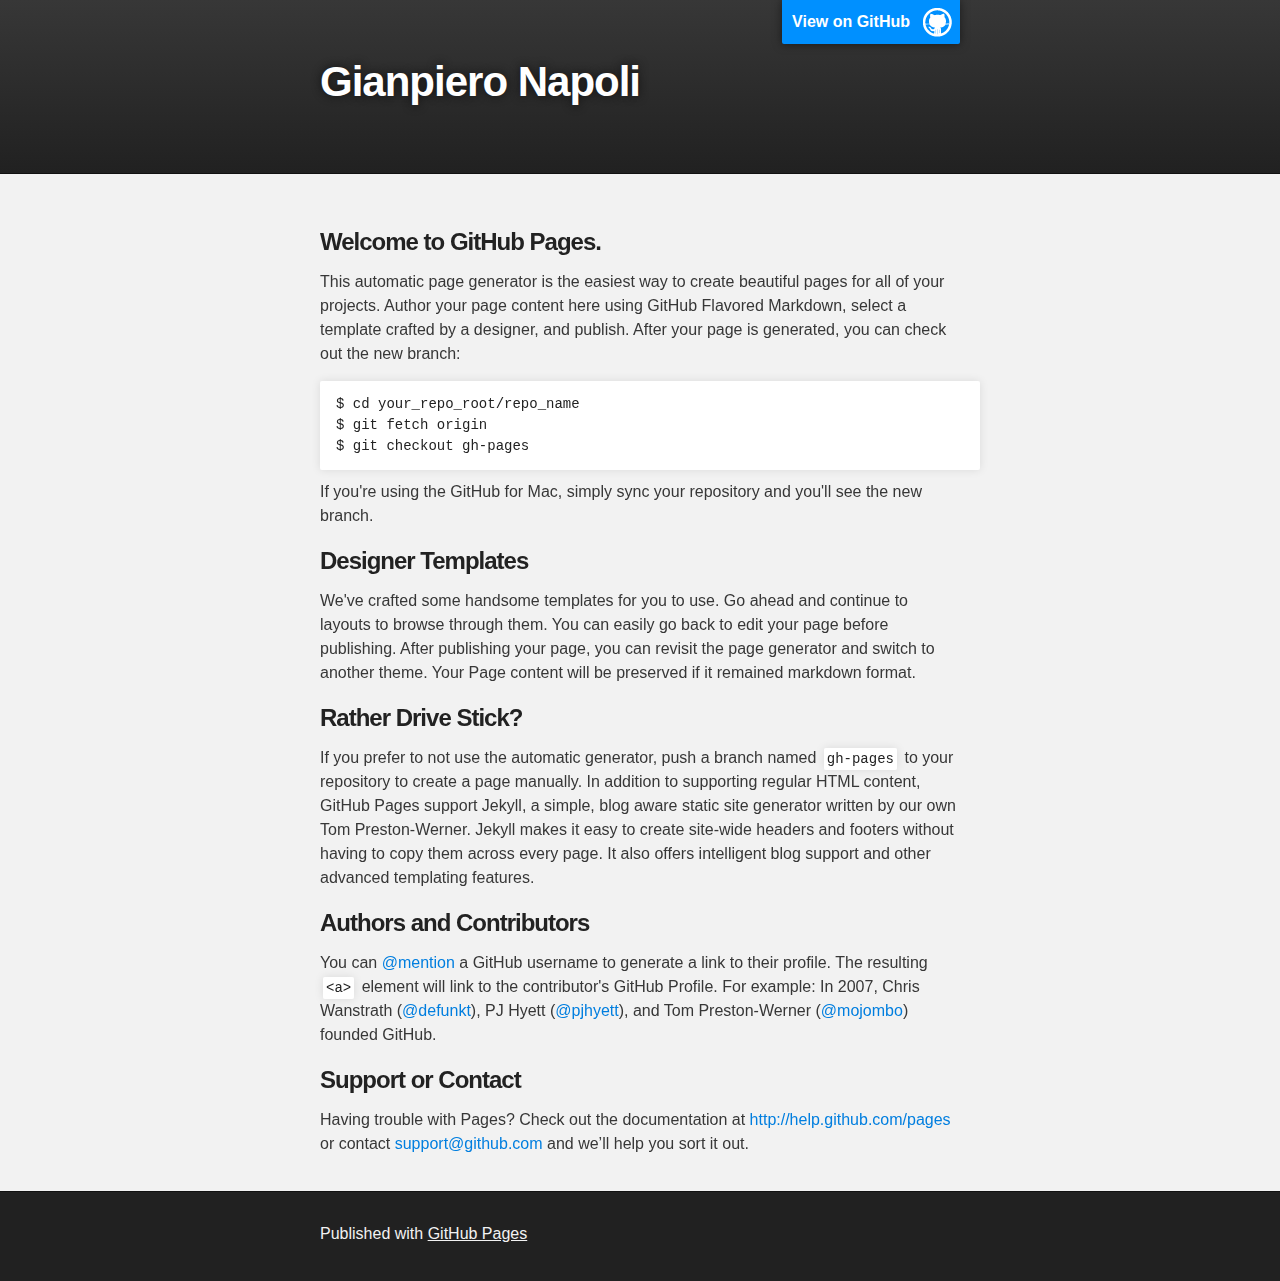
==== index.html @ 15323ada "Replace master branch with page content via GitHub" ====
<!DOCTYPE html>
<html>

  <head>
    <meta charset='utf-8'>
    <meta http-equiv="X-UA-Compatible" content="chrome=1">
    <meta name="description" content="Gianpiero Napoli : ">

    <link rel="stylesheet" type="text/css" media="screen" href="stylesheets/stylesheet.css">

    <title>Gianpiero Napoli</title>
  </head>

  <body>

    <!-- HEADER -->
    <div id="header_wrap" class="outer">
        <header class="inner">
          <a id="forkme_banner" href="https://github.com/gianpiero">View on GitHub</a>

          <h1 id="project_title">Gianpiero Napoli</h1>
          <h2 id="project_tagline"></h2>

        </header>
    </div>

    <!-- MAIN CONTENT -->
    <div id="main_content_wrap" class="outer">
      <section id="main_content" class="inner">
        <h3>
<a name="welcome-to-github-pages" class="anchor" href="#welcome-to-github-pages"><span class="octicon octicon-link"></span></a>Welcome to GitHub Pages.</h3>

<p>This automatic page generator is the easiest way to create beautiful pages for all of your projects. Author your page content here using GitHub Flavored Markdown, select a template crafted by a designer, and publish. After your page is generated, you can check out the new branch:</p>

<pre><code>$ cd your_repo_root/repo_name
$ git fetch origin
$ git checkout gh-pages
</code></pre>

<p>If you're using the GitHub for Mac, simply sync your repository and you'll see the new branch.</p>

<h3>
<a name="designer-templates" class="anchor" href="#designer-templates"><span class="octicon octicon-link"></span></a>Designer Templates</h3>

<p>We've crafted some handsome templates for you to use. Go ahead and continue to layouts to browse through them. You can easily go back to edit your page before publishing. After publishing your page, you can revisit the page generator and switch to another theme. Your Page content will be preserved if it remained markdown format.</p>

<h3>
<a name="rather-drive-stick" class="anchor" href="#rather-drive-stick"><span class="octicon octicon-link"></span></a>Rather Drive Stick?</h3>

<p>If you prefer to not use the automatic generator, push a branch named <code>gh-pages</code> to your repository to create a page manually. In addition to supporting regular HTML content, GitHub Pages support Jekyll, a simple, blog aware static site generator written by our own Tom Preston-Werner. Jekyll makes it easy to create site-wide headers and footers without having to copy them across every page. It also offers intelligent blog support and other advanced templating features.</p>

<h3>
<a name="authors-and-contributors" class="anchor" href="#authors-and-contributors"><span class="octicon octicon-link"></span></a>Authors and Contributors</h3>

<p>You can <a href="https://github.com/blog/821" class="user-mention">@mention</a> a GitHub username to generate a link to their profile. The resulting <code>&lt;a&gt;</code> element will link to the contributor's GitHub Profile. For example: In 2007, Chris Wanstrath (<a href="https://github.com/defunkt" class="user-mention">@defunkt</a>), PJ Hyett (<a href="https://github.com/pjhyett" class="user-mention">@pjhyett</a>), and Tom Preston-Werner (<a href="https://github.com/mojombo" class="user-mention">@mojombo</a>) founded GitHub.</p>

<h3>
<a name="support-or-contact" class="anchor" href="#support-or-contact"><span class="octicon octicon-link"></span></a>Support or Contact</h3>

<p>Having trouble with Pages? Check out the documentation at <a href="http://help.github.com/pages">http://help.github.com/pages</a> or contact <a href="mailto:support@github.com">support@github.com</a> and we’ll help you sort it out.</p>
      </section>
    </div>

    <!-- FOOTER  -->
    <div id="footer_wrap" class="outer">
      <footer class="inner">
        <p>Published with <a href="http://pages.github.com">GitHub Pages</a></p>
      </footer>
    </div>

    

  </body>
</html>
---- stylesheets/stylesheet.css ----
/*******************************************************************************
Slate Theme for GitHub Pages
by Jason Costello, @jsncostello
*******************************************************************************/

@import url(pygment_trac.css);

/*******************************************************************************
MeyerWeb Reset
*******************************************************************************/

html, body, div, span, applet, object, iframe,
h1, h2, h3, h4, h5, h6, p, blockquote, pre,
a, abbr, acronym, address, big, cite, code,
del, dfn, em, img, ins, kbd, q, s, samp,
small, strike, strong, sub, sup, tt, var,
b, u, i, center,
dl, dt, dd, ol, ul, li,
fieldset, form, label, legend,
table, caption, tbody, tfoot, thead, tr, th, td,
article, aside, canvas, details, embed,
figure, figcaption, footer, header, hgroup,
menu, nav, output, ruby, section, summary,
time, mark, audio, video {
  margin: 0;
  padding: 0;
  border: 0;
  font: inherit;
  vertical-align: baseline;
}

/* HTML5 display-role reset for older browsers */
article, aside, details, figcaption, figure,
footer, header, hgroup, menu, nav, section {
  display: block;
}

ol, ul {
  list-style: none;
}

table {
  border-collapse: collapse;
  border-spacing: 0;
}

/*******************************************************************************
Theme Styles
*******************************************************************************/

body {
  box-sizing: border-box;
  color:#373737;
  background: #212121;
  font-size: 16px;
  font-family: 'Myriad Pro', Calibri, Helvetica, Arial, sans-serif;
  line-height: 1.5;
  -webkit-font-smoothing: antialiased;
}

h1, h2, h3, h4, h5, h6 {
  margin: 10px 0;
  font-weight: 700;
  color:#222222;
  font-family: 'Lucida Grande', 'Calibri', Helvetica, Arial, sans-serif;
  letter-spacing: -1px;
}

h1 {
  font-size: 36px;
  font-weight: 700;
}

h2 {
  padding-bottom: 10px;
  font-size: 32px;
  background: url('../images/bg_hr.png') repeat-x bottom;
}

h3 {
  font-size: 24px;
}

h4 {
  font-size: 21px;
}

h5 {
  font-size: 18px;
}

h6 {
  font-size: 16px;
}

p {
  margin: 10px 0 15px 0;
}

footer p {
  color: #f2f2f2;
}

a {
  text-decoration: none;
  color: #007edf;
  text-shadow: none;

  transition: color 0.5s ease;
  transition: text-shadow 0.5s ease;
  -webkit-transition: color 0.5s ease;
  -webkit-transition: text-shadow 0.5s ease;
  -moz-transition: color 0.5s ease;
  -moz-transition: text-shadow 0.5s ease;
  -o-transition: color 0.5s ease;
  -o-transition: text-shadow 0.5s ease;
  -ms-transition: color 0.5s ease;
  -ms-transition: text-shadow 0.5s ease;
}

a:hover, a:focus {text-decoration: underline;}

footer a {
  color: #F2F2F2;
  text-decoration: underline;
}

em {
  font-style: italic;
}

strong {
  font-weight: bold;
}

img {
  position: relative;
  margin: 0 auto;
  max-width: 739px;
  padding: 5px;
  margin: 10px 0 10px 0;
  border: 1px solid #ebebeb;

  box-shadow: 0 0 5px #ebebeb;
  -webkit-box-shadow: 0 0 5px #ebebeb;
  -moz-box-shadow: 0 0 5px #ebebeb;
  -o-box-shadow: 0 0 5px #ebebeb;
  -ms-box-shadow: 0 0 5px #ebebeb;
}

p img {
  display: inline;
  margin: 0;
  padding: 0;
  vertical-align: middle;
  text-align: center;
  border: none;
}

pre, code {
  width: 100%;
  color: #222;
  background-color: #fff;

  font-family: Monaco, "Bitstream Vera Sans Mono", "Lucida Console", Terminal, monospace;
  font-size: 14px;

  border-radius: 2px;
  -moz-border-radius: 2px;
  -webkit-border-radius: 2px;
}

pre {
  width: 100%;
  padding: 10px;
  box-shadow: 0 0 10px rgba(0,0,0,.1);
  overflow: auto;
}

code {
  padding: 3px;
  margin: 0 3px;
  box-shadow: 0 0 10px rgba(0,0,0,.1);
}

pre code {
  display: block;
  box-shadow: none;
}

blockquote {
  color: #666;
  margin-bottom: 20px;
  padding: 0 0 0 20px;
  border-left: 3px solid #bbb;
}


ul, ol, dl {
  margin-bottom: 15px
}

ul {
  list-style: inside;
  padding-left: 20px;
}

ol {
  list-style: decimal inside;
  padding-left: 20px;
}

dl dt {
  font-weight: bold;
}

dl dd {
  padding-left: 20px;
  font-style: italic;
}

dl p {
  padding-left: 20px;
  font-style: italic;
}

hr {
  height: 1px;
  margin-bottom: 5px;
  border: none;
  background: url('../images/bg_hr.png') repeat-x center;
}

table {
  border: 1px solid #373737;
  margin-bottom: 20px;
  text-align: left;
 }

th {
  font-family: 'Lucida Grande', 'Helvetica Neue', Helvetica, Arial, sans-serif;
  padding: 10px;
  background: #373737;
  color: #fff;
 }

td {
  padding: 10px;
  border: 1px solid #373737;
 }

form {
  background: #f2f2f2;
  padding: 20px;
}

/*******************************************************************************
Full-Width Styles
*******************************************************************************/

.outer {
  width: 100%;
}

.inner {
  position: relative;
  max-width: 640px;
  padding: 20px 10px;
  margin: 0 auto;
}

#forkme_banner {
  display: block;
  position: absolute;
  top:0;
  right: 10px;
  z-index: 10;
  padding: 10px 50px 10px 10px;
  color: #fff;
  background: url('../images/blacktocat.png') #0090ff no-repeat 95% 50%;
  font-weight: 700;
  box-shadow: 0 0 10px rgba(0,0,0,.5);
  border-bottom-left-radius: 2px;
  border-bottom-right-radius: 2px;
}

#header_wrap {
  background: #212121;
  background: -moz-linear-gradient(top, #373737, #212121);
  background: -webkit-linear-gradient(top, #373737, #212121);
  background: -ms-linear-gradient(top, #373737, #212121);
  background: -o-linear-gradient(top, #373737, #212121);
  background: linear-gradient(top, #373737, #212121);
}

#header_wrap .inner {
  padding: 50px 10px 30px 10px;
}

#project_title {
  margin: 0;
  color: #fff;
  font-size: 42px;
  font-weight: 700;
  text-shadow: #111 0px 0px 10px;
}

#project_tagline {
  color: #fff;
  font-size: 24px;
  font-weight: 300;
  background: none;
  text-shadow: #111 0px 0px 10px;
}

#downloads {
  position: absolute;
  width: 210px;
  z-index: 10;
  bottom: -40px;
  right: 0;
  height: 70px;
  background: url('../images/icon_download.png') no-repeat 0% 90%;
}

.zip_download_link {
  display: block;
  float: right;
  width: 90px;
  height:70px;
  text-indent: -5000px;
  overflow: hidden;
  background: url(../images/sprite_download.png) no-repeat bottom left;
}

.tar_download_link {
  display: block;
  float: right;
  width: 90px;
  height:70px;
  text-indent: -5000px;
  overflow: hidden;
  background: url(../images/sprite_download.png) no-repeat bottom right;
  margin-left: 10px;
}

.zip_download_link:hover {
  background: url(../images/sprite_download.png) no-repeat top left;
}

.tar_download_link:hover {
  background: url(../images/sprite_download.png) no-repeat top right;
}

#main_content_wrap {
  background: #f2f2f2;
  border-top: 1px solid #111;
  border-bottom: 1px solid #111;
}

#main_content {
  padding-top: 40px;
}

#footer_wrap {
  background: #212121;
}



/*******************************************************************************
Small Device Styles
*******************************************************************************/

@media screen and (max-width: 480px) {
  body {
    font-size:14px;
  }

  #downloads {
    display: none;
  }

  .inner {
    min-width: 320px;
    max-width: 480px;
  }

  #project_title {
  font-size: 32px;
  }

  h1 {
    font-size: 28px;
  }

  h2 {
    font-size: 24px;
  }

  h3 {
    font-size: 21px;
  }

  h4 {
    font-size: 18px;
  }

  h5 {
    font-size: 14px;
  }

  h6 {
    font-size: 12px;
  }

  code, pre {
    min-width: 320px;
    max-width: 480px;
    font-size: 11px;
  }

}
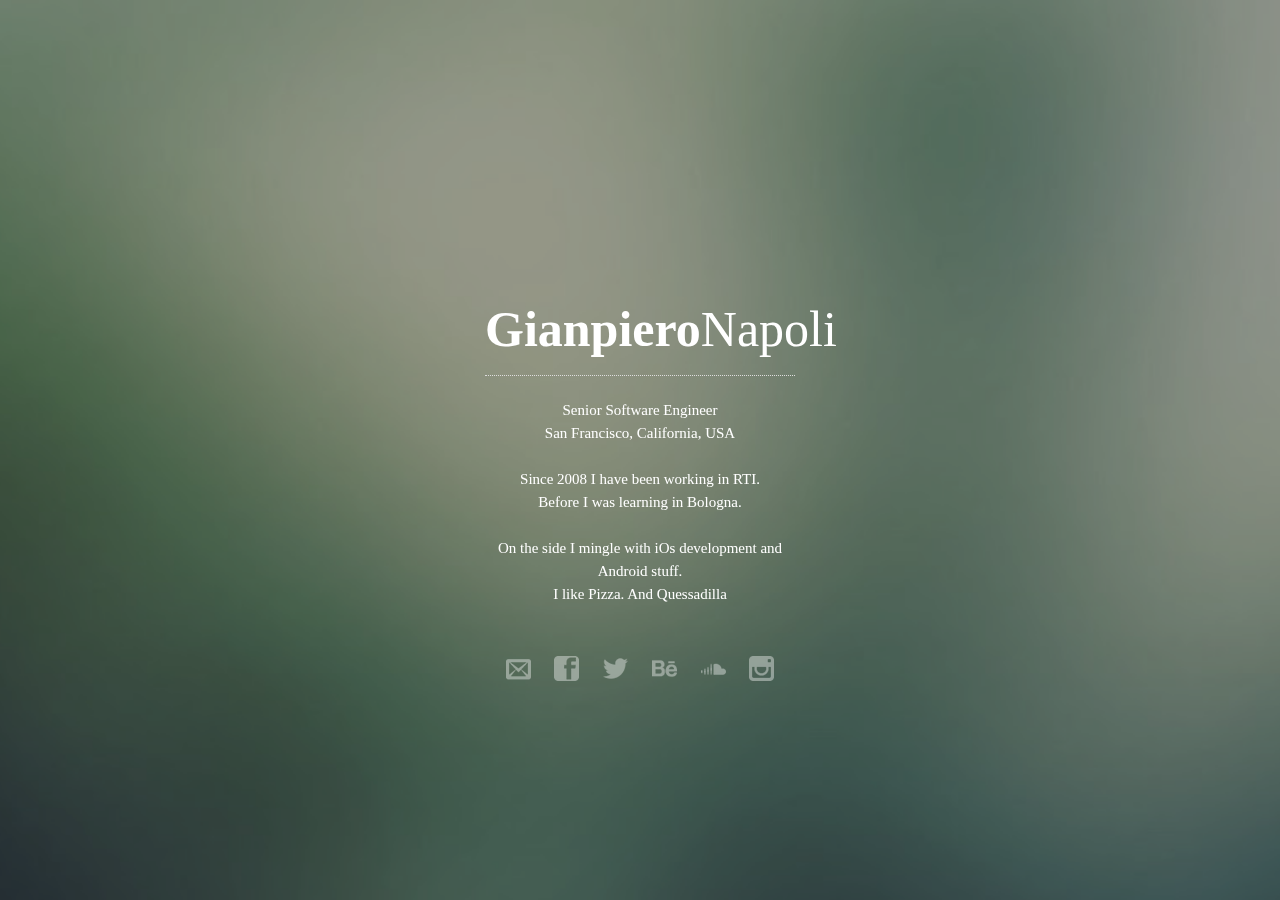
==== commit 809e376d: "removed" ====
--- a/index.html
+++ b/index.html
@@ -1,74 +1,96 @@
-<!DOCTYPE html>
-<html>
+<!DOCTYPE html PUBLIC "-//W3C//DTD XHTML 1.0 Transitional//EN" "http://www.w3.org/TR/xhtml1/DTD/xhtml1-transitional.dtd">
+<!-- saved from url=(0022)http://www.gianpieronapoli.com/ -->
+<html xmlns="http://www.w3.org/1999/xhtml" xml:lang="en" lang="en">
+<head><meta http-equiv="Content-Type" content="text/html; charset=UTF-8">
+<title>Gianpiero</title>
+	<link rel="shortcut icon" href="http://www.gianpieronapoli.com/img/favicon.ico">
+	<link rel="apple-touch-icon" href="http://www.gianpieronapoli.com/img/apple-touch-icon.png">
+	<link rel="apple-touch-icon" sizes="72x72" href="http://www.gianpieronapoli.com/img/apple-touch-icon-72x72.png">
+	<link rel="apple-touch-icon" sizes="114x114" href="http://www.gianpieronapoli.com/img/apple-touch-icon-114x114.png">
+<link rel="canonical" href="http://gianpieronapoli.com/">
+<meta property="og:site_name" content="Gianpiero Napoli">
+<meta property="og:title" content="Home">
+<meta itemprop="name" content="Home">
+<meta property="og:url" content="http://gianpieronapoli.com">
+<meta itemprop="url" content="http://gianpieronapoli.com">
+<meta property="og:type" content="article">
+<meta name="description" content="Gianpiero Napoli is a Senior Software Engineer based in San Francisco, California, USA">
+</head>
+<body class=" hasGoogleVoiceExt">
+<link rel="stylesheet" href="./gp_files/animate-custom.css" type="text/css" media="screen">
+<link rel="stylesheet" href="./gp_files/supersized.css" type="text/css" media="screen">
+<link rel="stylesheet" href="./gp_files/supersized.shutter.css" type="text/css" media="screen">
+<link rel="stylesheet" href="./gp_files/style.css" type="text/css" media="screen">
 
-  <head>
-    <meta charset='utf-8'>
-    <meta http-equiv="X-UA-Compatible" content="chrome=1">
-    <meta name="description" content="Gianpiero Napoli : ">
+<script async="" src="./gp_files/analytics.js"></script><script type="text/javascript" src="./gp_files/jquery.min.js"></script>
+<script type="text/javascript" src="./gp_files/jquery.easing.min.js"></script>
+<script type="text/javascript" src="./gp_files/supersized.3.2.7.min.js"></script>
+<script type="text/javascript" src="./gp_files/supersized.shutter.min.js"></script>
+<link href="./gp_files/css" rel="stylesheet" type="text/css">
 
-    <link rel="stylesheet" type="text/css" media="screen" href="stylesheets/stylesheet.css">
+<script type="text/javascript">
+			
+			jQuery(function($){
 
-    <title>Gianpiero Napoli</title>
-  </head>
+				$('#title').addClass('animated fadeInDown');
+				$('#subTitle').addClass('animated pulse');
+				$('#line').addClass('animated bounceIn');
+				$('#content').addClass('animated pulse');
+				$('#sharingKit').addClass('animated fadeInUp');
+				$.supersized({
+					// Functionality
+					slide_interval          :   0,		
+					transition              :   1, 			
+					transition_speed		:	5000,		
+					// Components							
+					slide_links				:	'blank',	
+					slides 					:  	[			
+														{image : 'http://3.bp.blogspot.com/-tA2G5ySLJIk/Uoz1GytFevI/AAAAAAAAAUA/TQLzDwd5qqM/s1600/1.jpg', title : '', thumb : '', url : ''},
+														{image : 'http://3.bp.blogspot.com/-QZf-4DCEmcY/Uoz1G3ql9AI/AAAAAAAAAUI/539nn3zEb5U/s1600/2.jpg', title : '', thumb : '', url : ''},  
+														{image : 'http://4.bp.blogspot.com/-OVFyxVoYX8s/Uoz1G9s8jlI/AAAAAAAAAUE/5b4Vx9Wu8N0/s1600/3.jpg', title : '', thumb : '', url : ''},
+														{image : 'http://2.bp.blogspot.com/-yM8WEtGUWvU/Uoz1H6mIc4I/AAAAAAAAAUc/Sb3jbuVLt4o/s1600/4.jpg', title : '', thumb : '', url : ''},
+														{image : 'http://2.bp.blogspot.com/-xJheQtrhZXs/Uoz1IE33pdI/AAAAAAAAAUY/Dj3EZUPb8D0/s1600/5.jpg', title : '', thumb : '', url : ''},
+														{image : 'http://2.bp.blogspot.com/-3VEeciKUxgo/Uoz1I9IVLwI/AAAAAAAAAUg/wCRHUSCQ_Wk/s1600/6.jpg', title : '', thumb : '', url : ''},
+												]
+					
+				});
+		    });
+		    
+		</script>
+		
+	
 
-  <body>
 
-    <!-- HEADER -->
-    <div id="header_wrap" class="outer">
-        <header class="inner">
-          <a id="forkme_banner" href="https://github.com/gianpiero">View on GitHub</a>
 
-          <h1 id="project_title">Gianpiero Napoli</h1>
-          <h2 id="project_tagline"></h2>
+<div class="fullscreenDiv">
+<div class="centerCover">
+<div class="center" id="center"><br><br><br><br>
+<p class="title animated fadeInDown" id="title">Gianpiero<span style="font-weight:100;">Napoli</span></p>
+<p class="line animated bounceIn" id="line"><br></p>
+<p class="subTitle animated pulse" id="subTitle"><br>Senior Software Engineer<br>San Francisco, California, USA<br></p>
+<p class="content animated pulse" id="content"><br>
+Since 2008 I have been working in RTI.<br> Before I was learning in Bologna. 
+<br><br>On the side I mingle with iOs development and Android stuff.<br> I like Pizza. And Quessadilla
+</p>
+<p class="sharingKit animated fadeInUp" id="sharingKit">
+<span class="socialFeild"><a href="mailto:magopieri@gmail.com"><img src="./gp_files/envelope.png"></a></span> 
+<span class="socialFeild"><a href="https://www.facebook.com/magopieri"><img src="./gp_files/facebook.png"></a></span> 
+<span class="socialFeild"><a href="https://www.twitter.com/magopieri"><img src="./gp_files/twitter.png"></a></span> 
+<span class="socialFeild"><a href="www.linkedin.com/in/gianpiero/"><img src="./gp_files/behance.png"></a></span> 
+<span class="socialFeild"><a href="https://github.com/gianpiero"><img src="./gp_files/soundcloud.png"></a></span> 
+<span class="socialFeild"><a href="http://www.instagram.com/magopieri"><img src="./gp_files/instagram.png"></a></span> 
+</p>
+</div>
+</div>
+</div>​
+<script>
+  (function(i,s,o,g,r,a,m){i['GoogleAnalyticsObject']=r;i[r]=i[r]||function(){
+  (i[r].q=i[r].q||[]).push(arguments)},i[r].l=1*new Date();a=s.createElement(o),
+  m=s.getElementsByTagName(o)[0];a.async=1;a.src=g;m.parentNode.insertBefore(a,m)
+  })(window,document,'script','//www.google-analytics.com/analytics.js','ga');
+  ga('create', 'UA-12927306-2', 'gianpieronapoli.com');
+  ga('send', 'pageview');
+</script>
 
-        </header>
-    </div>
 
-    <!-- MAIN CONTENT -->
-    <div id="main_content_wrap" class="outer">
-      <section id="main_content" class="inner">
-        <h3>
-<a name="welcome-to-github-pages" class="anchor" href="#welcome-to-github-pages"><span class="octicon octicon-link"></span></a>Welcome to GitHub Pages.</h3>
-
-<p>This automatic page generator is the easiest way to create beautiful pages for all of your projects. Author your page content here using GitHub Flavored Markdown, select a template crafted by a designer, and publish. After your page is generated, you can check out the new branch:</p>
-
-<pre><code>$ cd your_repo_root/repo_name
-$ git fetch origin
-$ git checkout gh-pages
-</code></pre>
-
-<p>If you're using the GitHub for Mac, simply sync your repository and you'll see the new branch.</p>
-
-<h3>
-<a name="designer-templates" class="anchor" href="#designer-templates"><span class="octicon octicon-link"></span></a>Designer Templates</h3>
-
-<p>We've crafted some handsome templates for you to use. Go ahead and continue to layouts to browse through them. You can easily go back to edit your page before publishing. After publishing your page, you can revisit the page generator and switch to another theme. Your Page content will be preserved if it remained markdown format.</p>
-
-<h3>
-<a name="rather-drive-stick" class="anchor" href="#rather-drive-stick"><span class="octicon octicon-link"></span></a>Rather Drive Stick?</h3>
-
-<p>If you prefer to not use the automatic generator, push a branch named <code>gh-pages</code> to your repository to create a page manually. In addition to supporting regular HTML content, GitHub Pages support Jekyll, a simple, blog aware static site generator written by our own Tom Preston-Werner. Jekyll makes it easy to create site-wide headers and footers without having to copy them across every page. It also offers intelligent blog support and other advanced templating features.</p>
-
-<h3>
-<a name="authors-and-contributors" class="anchor" href="#authors-and-contributors"><span class="octicon octicon-link"></span></a>Authors and Contributors</h3>
-
-<p>You can <a href="https://github.com/blog/821" class="user-mention">@mention</a> a GitHub username to generate a link to their profile. The resulting <code>&lt;a&gt;</code> element will link to the contributor's GitHub Profile. For example: In 2007, Chris Wanstrath (<a href="https://github.com/defunkt" class="user-mention">@defunkt</a>), PJ Hyett (<a href="https://github.com/pjhyett" class="user-mention">@pjhyett</a>), and Tom Preston-Werner (<a href="https://github.com/mojombo" class="user-mention">@mojombo</a>) founded GitHub.</p>
-
-<h3>
-<a name="support-or-contact" class="anchor" href="#support-or-contact"><span class="octicon octicon-link"></span></a>Support or Contact</h3>
-
-<p>Having trouble with Pages? Check out the documentation at <a href="http://help.github.com/pages">http://help.github.com/pages</a> or contact <a href="mailto:support@github.com">support@github.com</a> and we’ll help you sort it out.</p>
-      </section>
-    </div>
-
-    <!-- FOOTER  -->
-    <div id="footer_wrap" class="outer">
-      <footer class="inner">
-        <p>Published with <a href="http://pages.github.com">GitHub Pages</a></p>
-      </footer>
-    </div>
-
-    
-
-  </body>
-</html>
+<ul id="supersized" class="speed" style="visibility: visible;"><li class="slide-0"><a target="_blank"><img src="./gp_files/1.jpg" style="width: 1893.75px; left: -421.5px; top: 0px; height: 1515px;"></a></li><li class="slide-1" style="visibility: visible; opacity: 1;"><a target="_blank"><img src="./gp_files/2.jpg" style="width: 2261.194029850746px; left: -605.5px; top: 0px; height: 1515px;"></a></li><li class="slide-2" style="visibility: visible; opacity: 1;"><a target="_blank"><img src="./gp_files/3.jpg" style="height: 1515px; width: 2047.2972972972973px; left: -498.5px; top: 0px;"></a></li><li class="slide-3" style="visibility: visible; opacity: 1;"><a target="_blank"><img src="./gp_files/4.jpg" style="height: 1515px; width: 2295.4545454545455px; left: -622.5px; top: 0px;"></a></li><li class="slide-4 prevslide" style="visibility: visible; opacity: 1;"><a target="_blank"><img src="./gp_files/5.jpg" style="height: 1515px; width: 2705.3571428571427px; left: -827.5px; top: 0px;"></a></li><li class="slide-5 activeslide" style="visibility: visible; opacity: 0.4224;"><a target="_blank"><img src="./gp_files/6.jpg" style="height: 1515px; width: 2020px; left: -485px; top: 0px;"></a></li></ul></body></html>
--- a/gp_files/supersized.css
+++ b/gp_files/supersized.css
@@ -0,0 +1,30 @@
+/*
+
+	Supersized - Fullscreen Slideshow jQuery Plugin
+	Version : 3.2.7
+	Site	: www.buildinternet.com/project/supersized
+	
+	Author	: Sam Dunn
+	Company : One Mighty Roar (www.onemightyroar.com)
+	License : MIT License / GPL License
+	
+*/
+
+* { margin:0; padding:0; }
+body { background:#111; height:100%; }
+	img { border:none; }
+	
+	#supersized-loader { position:absolute; top:50%; left:50%; z-index:0; width:60px; height:60px; margin:-30px 0 0 -30px; text-indent:-999em; background:url(../img/progress.gif) no-repeat center center;}
+	
+	#supersized {  display:block; position:fixed; left:0; top:0; overflow:hidden; z-index:-999; height:100%; width:100%; }
+		#supersized img { width:auto; height:auto; position:relative; display:none; outline:none; border:none; }
+			#supersized.speed img { -ms-interpolation-mode:nearest-neighbor; image-rendering: -moz-crisp-edges; }	/*Speed*/
+			#supersized.quality img { -ms-interpolation-mode:bicubic; image-rendering: optimizeQuality; }			/*Quality*/
+		
+		#supersized li { display:block; list-style:none; z-index:-30; position:fixed; overflow:hidden; top:0; left:0; width:100%; height:100%; background:#111; }
+		#supersized a { width:100%; height:100%; display:block; }
+			#supersized li.prevslide { z-index:-20; }
+			#supersized li.activeslide { z-index:-10; }
+			#supersized li.image-loading { background:#111 url(../img/progress.gif) no-repeat center center; width:100%; height:100%; }
+				#supersized li.image-loading img{ visibility:hidden; }
+			#supersized li.prevslide img, #supersized li.activeslide img{ display:inline; }--- a/gp_files/supersized.shutter.css
+++ b/gp_files/supersized.shutter.css
@@ -0,0 +1,74 @@
+/*
+
+	Supersized - Fullscreen Slideshow jQuery Plugin
+	Version : 3.2.7
+	Site	: www.buildinternet.com/project/supersized
+	
+	Theme 	: Shutter 1.2
+	Author	: Sam Dunn
+	Company : One Mighty Roar (www.onemightyroar.com)
+	License : MIT License / GPL License
+	
+*/
+
+	/* Controls Bar
+	----------------------------*/
+	#controls-wrapper { margin:0 auto; height:42px; width:100%; bottom:0px; left:0; z-index:4; background:url(../img/nav-bg.png) repeat-x; position:fixed; }
+		#controls { overflow:hidden; height:100%; position:relative; text-align:left; z-index:5; }
+			#slidecounter { float:left; color:#999; font:14px "Helvetica Neue", Helvetica, Arial, sans-serif; text-shadow:#000 0 -1px 0; margin:0px 10px 0 15px; line-height:42px; }
+			#slidecaption { overflow:hidden; float:left; color:#FFF; font:400 14px "Helvetica Neue", Helvetica, Arial, sans-serif; text-shadow:#000 1px 1px 2px; margin:0 20px 0 0; line-height:42px; }
+			
+			#navigation { float:right; margin:0px 20px 0 0; }
+				#play-button{ float:left; margin-top:1px;border-right:1px solid #333; background:url('../img/bg-hover.png') repeat-x 0 44px; }
+					#play-button:hover{ background-position:0 1px; cursor:pointer; }
+				
+				#prevslide, #nextslide{ position:absolute; height:43px; width:43px; top:50%; margin-top:-21px; opacity:0.6; }
+					#prevslide{ left:10px; background:url('../img/back.png'); }
+					#nextslide{ right:10px; background:url('../img/forward.png'); }
+						#prevslide:active, #nextslide:active{ margin-top:-19px; }
+						#prevslide:hover, #nextslide:hover{ cursor:pointer; }
+				
+				ul#slide-list{ padding:15px 0; float:left; position:absolute; left:50%; }
+					ul#slide-list li{ list-style:none; width:12px; height:12px; float:left; margin:0 5px 0 0; }
+						ul#slide-list li.current-slide a, ul#slide-list li.current-slide a:hover{ background-position:0 0px; }
+						ul#slide-list li a{ display:block; width:12px; height:12px; background:url('../img/nav-dot.png') no-repeat 0 -24px; }
+							ul#slide-list li a:hover{ background-position:0 -12px; cursor:pointer; }
+				
+				#tray-button{ float:right; margin-top:1px; border-left:1px solid #333; background:url('../img/bg-hover.png') repeat-x 0 44px; }
+					#tray-button:hover{ background-position:0 1px; cursor:pointer; }
+		
+	
+	/* Progress Bar
+	----------------------------*/					
+	#progress-back{ z-index:5; position:fixed; bottom:42px; left:0; height:8px; width:100%; background:url('../img/progress-back.png') repeat-x; }
+		#progress-bar{ position:relative; height:8px; width:100%; background:url('../img/progress-bar.png') repeat-x; }
+	
+	
+	/* Thumbnail Navigation
+	----------------------------*/	
+	#nextthumb,#prevthumb { z-index:2; display:none; position:fixed; bottom:61px; height:75px; width:100px; overflow:hidden; background:#ddd; border:1px solid #fff; -webkit-box-shadow:0 0 5px #000; }
+		#nextthumb { right:12px; }
+		#prevthumb { left:12px; }
+			#nextthumb img, #prevthumb img { width:150px; height:auto;  }
+			#nextthumb:active, #prevthumb:active { bottom:59px; }
+			#nextthumb:hover, #prevthumb:hover { cursor:pointer; }
+	
+	
+	/* Thumbnail Tray
+	----------------------------*/			
+	#thumb-tray{ position:fixed; z-index:3; bottom:0; left:0; background:url(../img/bg-black.png); height:150px; width:100%; overflow:hidden; text-align:center; -moz-box-shadow: 0px 0px 4px #000; -webkit-box-shadow: 0px 0px 4px #000; box-shadow: 0px 0px 4px #000; }
+		
+		#thumb-back, #thumb-forward{ position:absolute; z-index:5; bottom:42px; height:108px; width:40px; }
+			#thumb-back{ left:0; background: url('../img/thumb-back.png') no-repeat center center;}
+			#thumb-forward{ right:0; background:url('../img/thumb-forward.png') no-repeat center center;}
+				#thumb-back:hover, #thumb-forward:hover{ cursor:pointer; background-color:rgba(256,256,256, 0.1); }
+					#thumb-back:hover{ border-right:1px solid rgba(256,256,256, 0.2); }
+					#thumb-forward:hover{ border-left:1px solid rgba(256,256,256, 0.2); }
+		
+		
+		ul#thumb-list{ display:inline-block; list-style:none; position:relative; left:0px; padding:0 0px; }
+			ul#thumb-list li{ background:#111; list-style:none; display:inline; width:150px; height:108px; overflow:hidden; float:left; margin:0; }
+				ul#thumb-list li img { width:200px; height:auto; opacity:0.5; -ms-filter: "progid:DXImageTransform.Microsoft.Alpha(Opacity=60)"; filter:alpha(opacity=60); -webkit-transition: all 100ms ease-in-out; -moz-transition: all 100ms ease-in-out; -o-transition: all 100ms ease-in-out; -ms-transition: all 100ms ease-in-out; transition: all 100ms ease-in-out; }
+				ul#thumb-list li.current-thumb img, ul#thumb-list li:hover img{ opacity:1; -ms-filter: "progid:DXImageTransform.Microsoft.Alpha(Opacity=100)"; filter:alpha(opacity=100); }
+				ul#thumb-list li:hover{ cursor:pointer; }
+				--- a/gp_files/style.css
+++ b/gp_files/style.css
@@ -0,0 +1,127 @@
+	ul#demo-block{ margin:0 15px 15px 15px; }
+			ul#demo-block li{ margin:0 0 10px 0; padding:10px; display:inline; float:left; clear:both; color:#aaa; background:url('img/bg-black.png'); font:11px Helvetica, Arial, sans-serif; }
+			ul#demo-block li a{ color:#eee; font-weight:bold; }
+		.fullscreenDiv {
+    width: 100%;
+    height: auto;
+    bottom: 0px;
+    top: 0px;
+    left: 0;
+    position: absolute;
+}
+.centerCover {
+//  background-color:rgba(255,255,255,0.2);
+    line-height: 23px;
+    text-align: center;
+    position: absolute;
+//    border: 1px dashed white;
+    width: 320px;
+    height: 480px;
+    top: 50%;
+    left: 50%;
+    margin-top: -240px;
+    margin-left: -160px;
+    color:#FFFFFF;
+    font-size:12px;
+//-webkit-border-radius: 160px 200px;
+//-moz-border-radius: 160px 200px;
+//border-radius: 160px 200px;
+
+}
+.center {
+//  background-color:rgba(255,255,255,0.1);
+    line-height: 23px;
+    text-align: center;
+    position: absolute;
+ //   border: 1px dashed white;
+    width: 310px;
+    height: 470px;
+    top: 50%;
+    left: 50%;
+    margin-top: -235px;
+    margin-left: -155px;
+    color:#FFFFFF;
+    font-size:12px;
+ //   -webkit-border-radius: 200px 155px;
+//-moz-border-radius: 200px 155px;
+//border-radius: 200px 155px;
+
+    -vendor-animation-duration: 10s;
+    -vendor-animation-delay: 2s;
+    -vendor-animation-iteration-count: infinite;
+    
+}
+.title
+{
+font-family: 'Raleway';font-size:50px;line-height: 45px;font-weight:700;
+ -vendor-animation-duration: 10s;
+    -vendor-animation-delay: 2s;
+    -vendor-animation-iteration-count: infinite;
+}
+.subTitle
+{
+font-family: 'Raleway';font-weight:100;font-size:15px;
+-vendor-animation-duration: 10s;
+    -vendor-animation-delay: 2s;
+    -vendor-animation-iteration-count: infinite;
+}
+.line
+{
+width:100%;border-bottom:1px dotted #DDDDDD;
+-vendor-animation-duration: 10s;
+    -vendor-animation-delay: 2s;
+    -vendor-animation-iteration-count: infinite;
+}
+.content
+{
+font-family: 'Raleway';font-weight:100;font-size:15px;
+-vendor-animation-duration: 10s;
+    -vendor-animation-delay: 2s;
+    -vendor-animation-iteration-count: infinite;
+
+
+}
+.sharingKit
+{
+font-family: 'Raleway';font-weight:100;font-size:15px;
+-vendor-animation-duration: 10s;
+    -vendor-animation-delay: 2s;
+    -vendor-animation-iteration-count: 10;
+margin-top:50px;
+
+}
+
+
+.socialFeild
+{
+opacity:0.4;
+filter:alpha(opacity=0.4); /* For IE8 and earlier */
+
+padding:10px;
+
+-webkit-transition: all 0.5s ease;
+     -moz-transition: all 0.5s ease;
+       -o-transition: all 0.5s ease;
+      -ms-transition: all 0.5s ease;
+          transition: all 0.5s ease;
+          
+}
+.socialFeild:hover
+{
+opacity:100;
+padding:10px;
+filter:alpha(opacity=100); /* For IE8 and earlier */
+}
+.opl {
+position:fixed;
+top:100px;
+left:0px;
+z-index:99999;
+}
+.opl a {
+width:73px;
+height:56px;
+text-indent:-9999px;
+display:block;
+background:url('https://s3.amazonaws.com/onepagelove/one-page-love-award-left.png') no-repeat;
+}
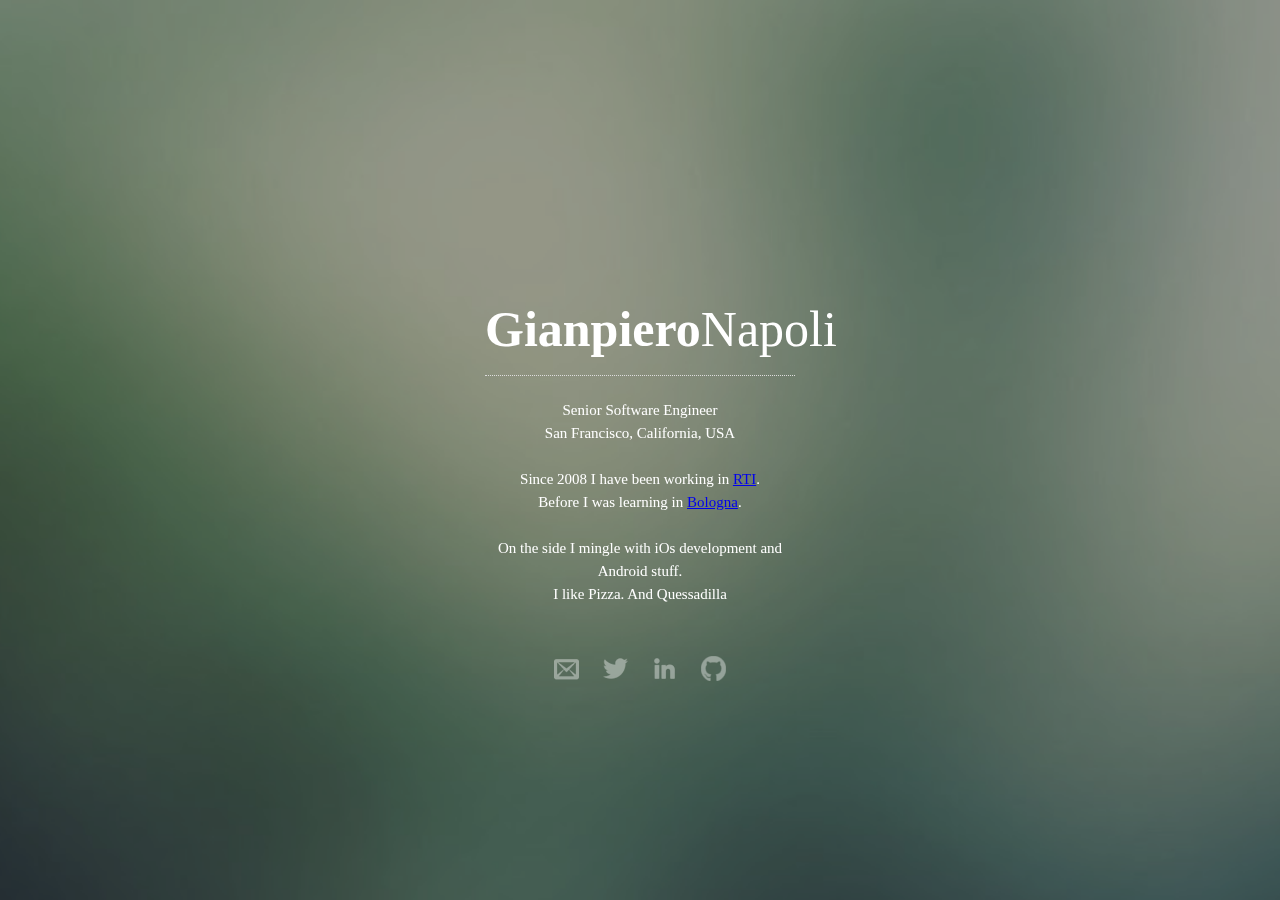
==== commit ce53ec4f: "added linkedn and github" ====
--- a/index.html
+++ b/index.html
@@ -69,16 +69,14 @@
 <p class="line animated bounceIn" id="line"><br></p>
 <p class="subTitle animated pulse" id="subTitle"><br>Senior Software Engineer<br>San Francisco, California, USA<br></p>
 <p class="content animated pulse" id="content"><br>
-Since 2008 I have been working in RTI.<br> Before I was learning in Bologna. 
+Since 2008 I have been working in <a href="http://www.rti.com/">RTI</a>.<br> Before I was learning in <a href="http://en.wikipedia.org/wiki/Bologna">Bologna</a>. 
 <br><br>On the side I mingle with iOs development and Android stuff.<br> I like Pizza. And Quessadilla
 </p>
 <p class="sharingKit animated fadeInUp" id="sharingKit">
 <span class="socialFeild"><a href="mailto:magopieri@gmail.com"><img src="./gp_files/envelope.png"></a></span> 
-<span class="socialFeild"><a href="https://www.facebook.com/magopieri"><img src="./gp_files/facebook.png"></a></span> 
 <span class="socialFeild"><a href="https://www.twitter.com/magopieri"><img src="./gp_files/twitter.png"></a></span> 
-<span class="socialFeild"><a href="www.linkedin.com/in/gianpiero/"><img src="./gp_files/behance.png"></a></span> 
-<span class="socialFeild"><a href="https://github.com/gianpiero"><img src="./gp_files/soundcloud.png"></a></span> 
-<span class="socialFeild"><a href="http://www.instagram.com/magopieri"><img src="./gp_files/instagram.png"></a></span> 
+<span class="socialFeild"><a href="https://www.linkedin.com/in/gianpiero/"><img src="./gp_files/linkedin.png"></a></span> 
+<span class="socialFeild"><a href="https://github.com/gianpiero"><img src="./gp_files/github.png"></a></span> 
 </p>
 </div>
 </div>
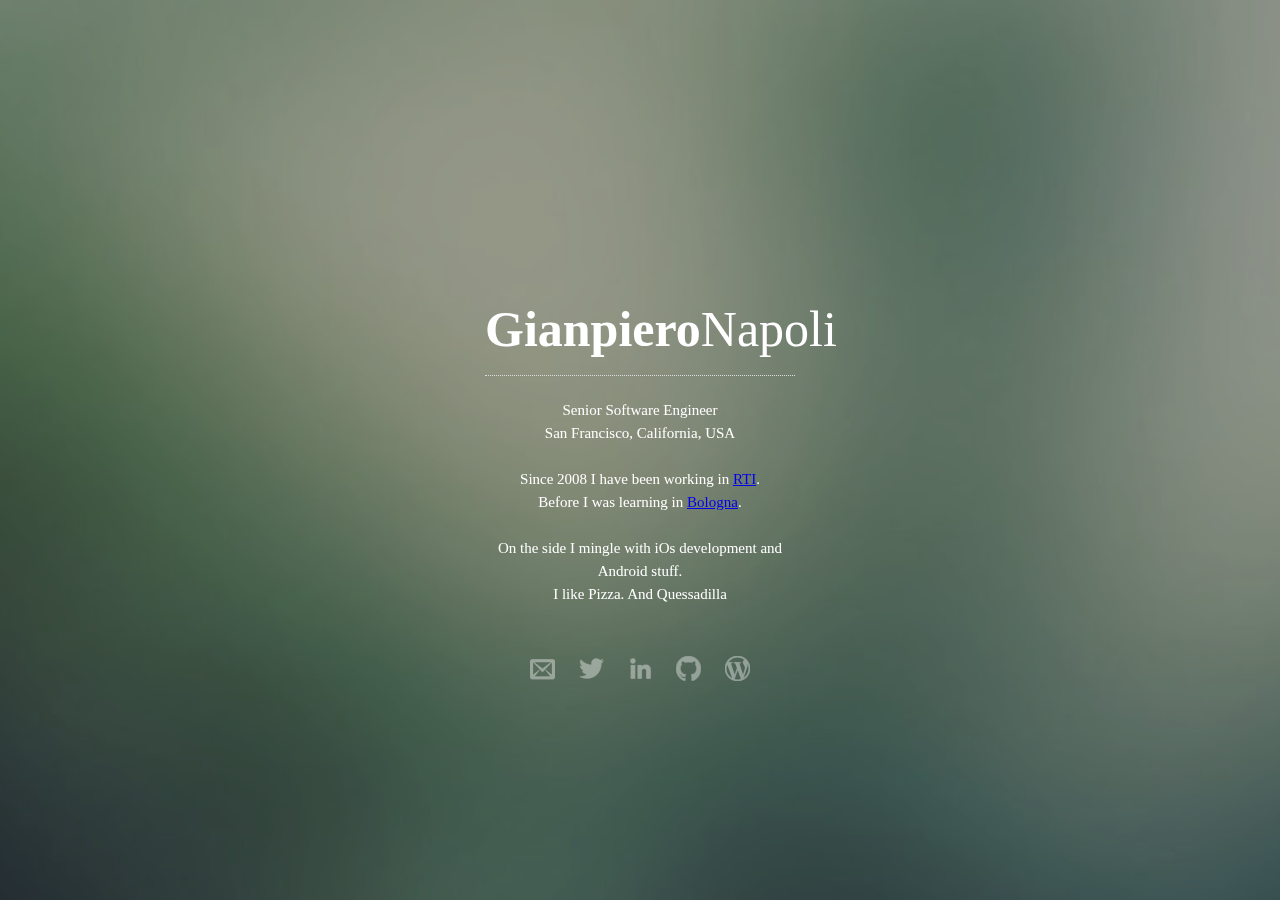
==== commit 6487bea3: "added wordpress link" ====
--- a/index.html
+++ b/index.html
@@ -77,6 +77,7 @@
 <span class="socialFeild"><a href="https://www.twitter.com/magopieri"><img src="./gp_files/twitter.png"></a></span> 
 <span class="socialFeild"><a href="https://www.linkedin.com/in/gianpiero/"><img src="./gp_files/linkedin.png"></a></span> 
 <span class="socialFeild"><a href="https://github.com/gianpiero"><img src="./gp_files/github.png"></a></span> 
+<span class="socialFeild"><a href="http://blogs.rti.com/author/magopieri/"><img src="./gp_files/wp.png"></a></span> 
 </p>
 </div>
 </div>
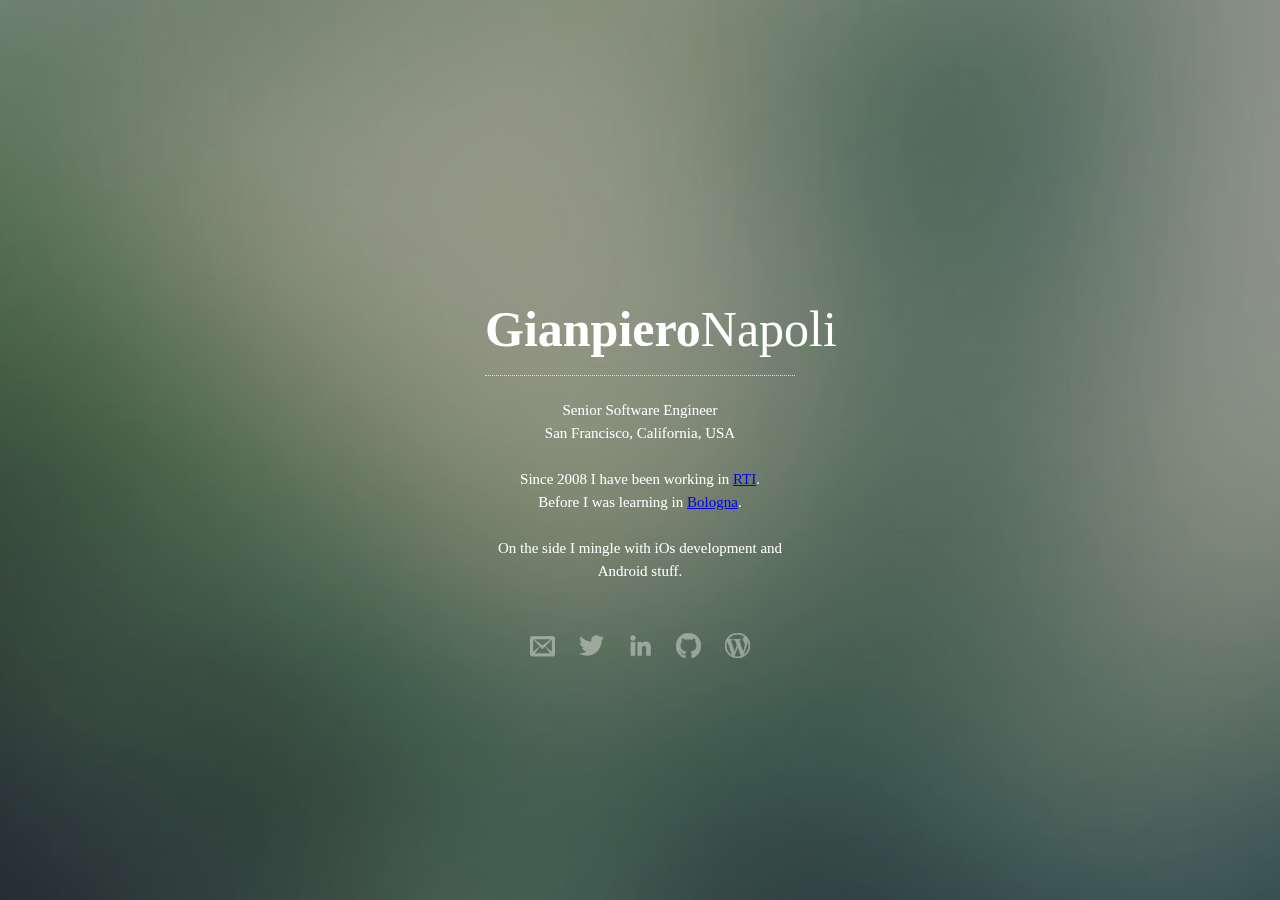
==== commit 8a1f170f: "Removed pizza" ====
--- a/index.html
+++ b/index.html
@@ -70,7 +70,7 @@
 <p class="subTitle animated pulse" id="subTitle"><br>Senior Software Engineer<br>San Francisco, California, USA<br></p>
 <p class="content animated pulse" id="content"><br>
 Since 2008 I have been working in <a href="http://www.rti.com/">RTI</a>.<br> Before I was learning in <a href="http://en.wikipedia.org/wiki/Bologna">Bologna</a>. 
-<br><br>On the side I mingle with iOs development and Android stuff.<br> I like Pizza. And Quessadilla
+<br><br>On the side I mingle with iOs development and Android stuff.
 </p>
 <p class="sharingKit animated fadeInUp" id="sharingKit">
 <span class="socialFeild"><a href="mailto:magopieri@gmail.com"><img src="./gp_files/envelope.png"></a></span> 
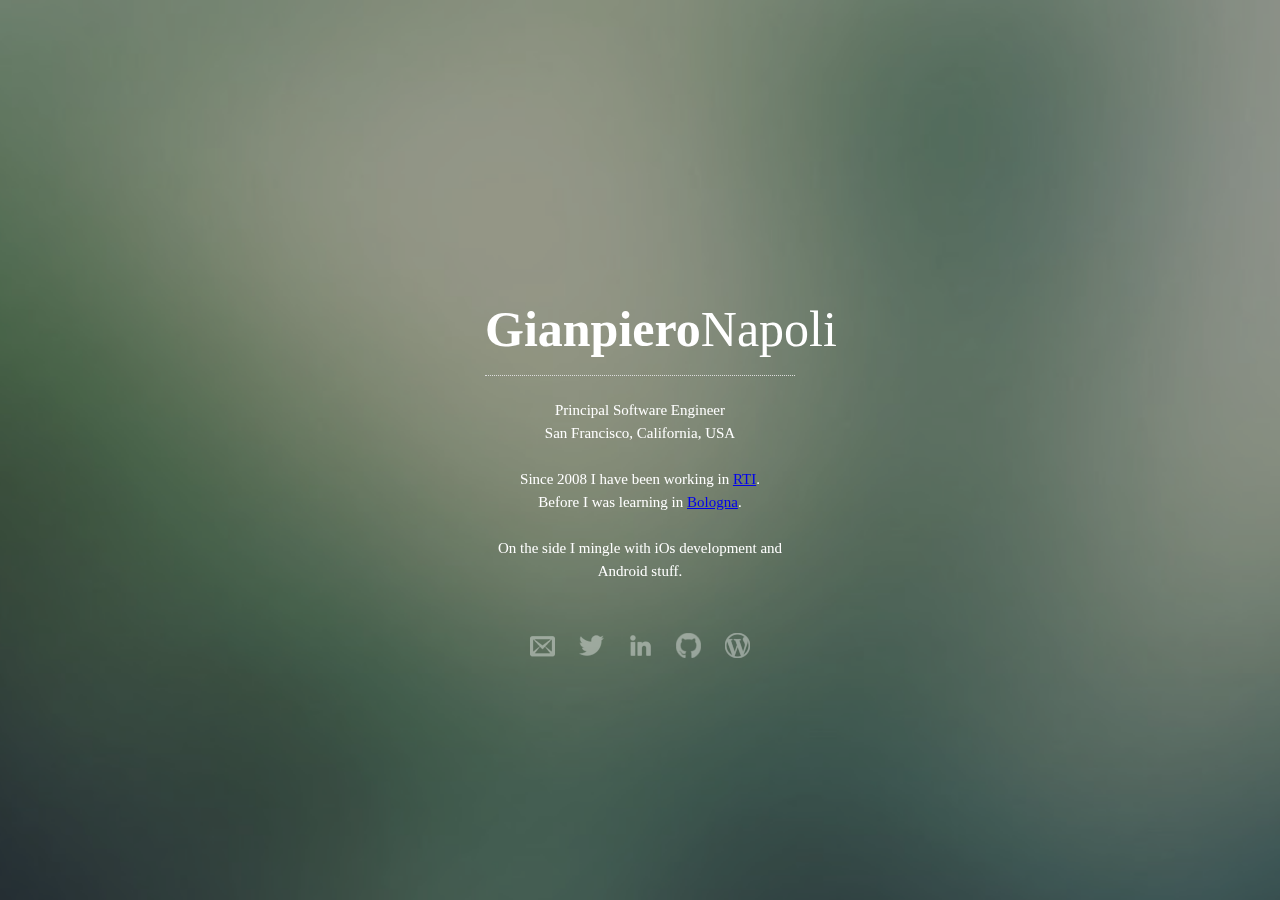
==== commit 0094c5ae: "updated title" ====
--- a/index.html
+++ b/index.html
@@ -14,7 +14,7 @@
 <meta property="og:url" content="http://gianpieronapoli.com">
 <meta itemprop="url" content="http://gianpieronapoli.com">
 <meta property="og:type" content="article">
-<meta name="description" content="Gianpiero Napoli is a Senior Software Engineer based in San Francisco, California, USA">
+<meta name="description" content="Gianpiero Napoli is a Principal Software Engineer based in San Francisco, California, USA">
 </head>
 <body class=" hasGoogleVoiceExt">
 <link rel="stylesheet" href="./gp_files/animate-custom.css" type="text/css" media="screen">
@@ -67,7 +67,7 @@
 <div class="center" id="center"><br><br><br><br>
 <p class="title animated fadeInDown" id="title">Gianpiero<span style="font-weight:100;">Napoli</span></p>
 <p class="line animated bounceIn" id="line"><br></p>
-<p class="subTitle animated pulse" id="subTitle"><br>Senior Software Engineer<br>San Francisco, California, USA<br></p>
+<p class="subTitle animated pulse" id="subTitle"><br>Principal Software Engineer<br>San Francisco, California, USA<br></p>
 <p class="content animated pulse" id="content"><br>
 Since 2008 I have been working in <a href="http://www.rti.com/">RTI</a>.<br> Before I was learning in <a href="http://en.wikipedia.org/wiki/Bologna">Bologna</a>. 
 <br><br>On the side I mingle with iOs development and Android stuff.
@@ -87,7 +87,7 @@
   (i[r].q=i[r].q||[]).push(arguments)},i[r].l=1*new Date();a=s.createElement(o),
   m=s.getElementsByTagName(o)[0];a.async=1;a.src=g;m.parentNode.insertBefore(a,m)
   })(window,document,'script','//www.google-analytics.com/analytics.js','ga');
-  ga('create', 'UA-12927306-2', 'gianpieronapoli.com');
+  ga('create', 'UA-54228519-1', 'gianpieronapoli.com');
   ga('send', 'pageview');
 </script>
 
